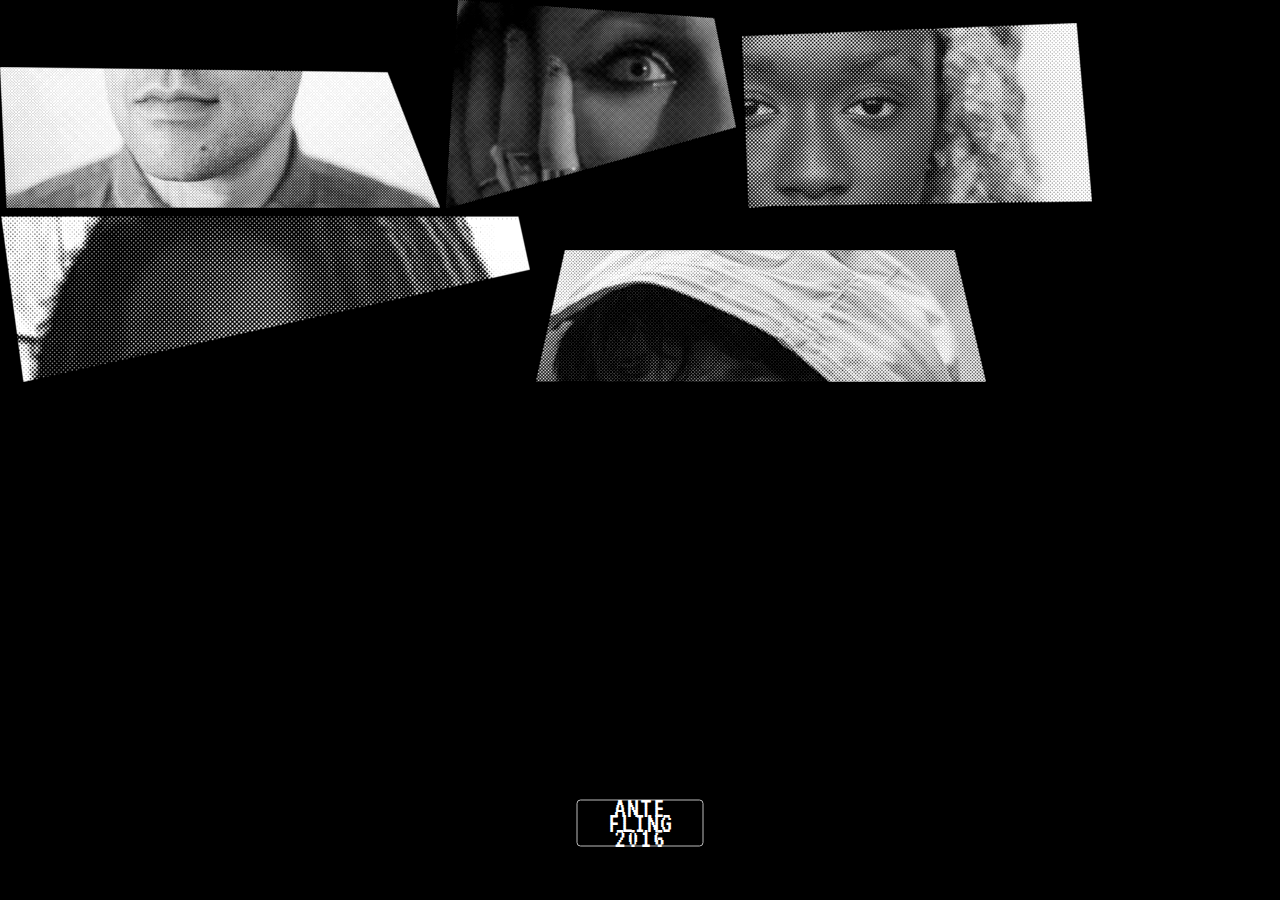
==== AF.html @ 4b28b892 "cleaning up code" ====
<!DOCTYPE html>
<html lang="en">
<head>

  <!-- Basic Page Needs
  –––––––––––––––––––––––––––––––––––––––––––––––––– -->
  <meta charset="utf-8">
  <title>ANTE FLING 2016</title>
  <meta name="description" content="">
  <meta name="author" content="">

  <!-- Mobile Specific Metas
  –––––––––––––––––––––––––––––––––––––––––––––––––– -->
  <meta name="viewport" content="width=device-width, initial-scale=1">

  <!-- FONT
  –––––––––––––––––––––––––––––––––––––––––––––––––– -->
  <link href='https://fonts.googleapis.com/css?family=Cutive+Mono|VT323|Roboto+Mono:400,300,300italic,100italic,100,400italic,500,500italic,700,700italic' rel='stylesheet' type='text/css'>

  <!-- CSS
  –––––––––––––––––––––––––––––––––––––––––––––––––– -->
  <link rel="stylesheet" href="libraries/normalize.css">
  <link rel="stylesheet" href="libraries/skeleton.css">
  <link rel="stylesheet" href="AF.css" type="text/css"/>

  <!-- Scripts
  –––––––––––––––––––––––––––––––––––––––––––––––––– -->
  <script src="libraries/interact.js"></script>
  <script src="libraries/jquery-1.12.1.min.js"></script>
  <script src="interactions.js"></script>

  <!-- Favicon TODO
  –––––––––––––––––––––––––––––––––––––––––––––––––– -->
  <!-- <link rel="icon" type="image/png" href="dist/images/favicon.png"> -->

</head>
<body>
	<div class="button" id="button_Enter"><a id="ent" href="#Enter">ANTE<br>FLING<br>2016</a></div>
		<img id="face1" class="draggable" src="images/Nay_FaceClip2.png">
		<img id="face2" class="draggable" src="images/SO_FaceClip2.png">
		<img id="face3" class="draggable" src="images/JP_FaceClip2.png">
    <img id="face4" class="draggable" src="images/99_FaceClip2.png">
		<img id="face5" class="draggable"src="images/Riz_FaceClip2.png">
	</body>
</html>
---- libraries/skeleton.css ----
/*
* Skeleton V2.0.4
* Copyright 2014, Dave Gamache
* www.getskeleton.com
* Free to use under the MIT license.
* http://www.opensource.org/licenses/mit-license.php
* 12/29/2014
*/


/* Table of contents
––––––––––––––––––––––––––––––––––––––––––––––––––
- Grid
- Base Styles
- Typography
- Links
- Buttons
- Forms
- Lists
- Code
- Tables
- Spacing
- Utilities
- Clearing
- Media Queries
*/


/* Grid
–––––––––––––––––––––––––––––––––––––––––––––––––– */
.container {
  position: relative;
  width: 100%;
  max-width: 960px;
  margin: 0 auto;
  padding: 0 20px;
  box-sizing: border-box; }
.column,
.columns {
  width: 100%;
  float: left;
  box-sizing: border-box; }

/* For devices larger than 400px */
@media (min-width: 400px) {
  .container {
    width: 85%;
    padding: 0; }
}

/* For devices larger than 550px */
@media (min-width: 550px) {
  .container {
    width: 80%; }
  .column,
  .columns {
    margin-left: 4%; }
  .column:first-child,
  .columns:first-child {
    margin-left: 0; }

  .one.column,
  .one.columns                    { width: 4.66666666667%; }
  .two.columns                    { width: 13.3333333333%; }
  .three.columns                  { width: 22%;            }
  .four.columns                   { width: 30.6666666667%; }
  .five.columns                   { width: 39.3333333333%; }
  .six.columns                    { width: 48%;            }
  .seven.columns                  { width: 56.6666666667%; }
  .eight.columns                  { width: 65.3333333333%; }
  .nine.columns                   { width: 74.0%;          }
  .ten.columns                    { width: 82.6666666667%; }
  .eleven.columns                 { width: 91.3333333333%; }
  .twelve.columns                 { width: 100%; margin-left: 0; }

  .one-third.column               { width: 30.6666666667%; }
  .two-thirds.column              { width: 65.3333333333%; }

  .one-half.column                { width: 48%; }

  /* Offsets */
  .offset-by-one.column,
  .offset-by-one.columns          { margin-left: 8.66666666667%; }
  .offset-by-two.column,
  .offset-by-two.columns          { margin-left: 17.3333333333%; }
  .offset-by-three.column,
  .offset-by-three.columns        { margin-left: 26%;            }
  .offset-by-four.column,
  .offset-by-four.columns         { margin-left: 34.6666666667%; }
  .offset-by-five.column,
  .offset-by-five.columns         { margin-left: 43.3333333333%; }
  .offset-by-six.column,
  .offset-by-six.columns          { margin-left: 52%;            }
  .offset-by-seven.column,
  .offset-by-seven.columns        { margin-left: 60.6666666667%; }
  .offset-by-eight.column,
  .offset-by-eight.columns        { margin-left: 69.3333333333%; }
  .offset-by-nine.column,
  .offset-by-nine.columns         { margin-left: 78.0%;          }
  .offset-by-ten.column,
  .offset-by-ten.columns          { margin-left: 86.6666666667%; }
  .offset-by-eleven.column,
  .offset-by-eleven.columns       { margin-left: 95.3333333333%; }

  .offset-by-one-third.column,
  .offset-by-one-third.columns    { margin-left: 34.6666666667%; }
  .offset-by-two-thirds.column,
  .offset-by-two-thirds.columns   { margin-left: 69.3333333333%; }

  .offset-by-one-half.column,
  .offset-by-one-half.columns     { margin-left: 52%; }

}


/* Base Styles
–––––––––––––––––––––––––––––––––––––––––––––––––– */
/* NOTE
html is set to 62.5% so that all the REM measurements throughout Skeleton
are based on 10px sizing. So basically 1.5rem = 15px :) */
html {
  font-size: 62.5%; }
body {
  font-size: 1.5em; /* currently ems cause chrome bug misinterpreting rems on body element */
  line-height: 1.6;
  font-weight: 400;
  font-family: "Raleway", "HelveticaNeue", "Helvetica Neue", Helvetica, Arial, sans-serif;
  color: #222; }


/* Typography
–––––––––––––––––––––––––––––––––––––––––––––––––– */
h1, h2, h3, h4, h5, h6 {
  margin-top: 0;
  margin-bottom: 2rem;
  font-weight: 300; }
h1 { font-size: 4.0rem; line-height: 1.2;  letter-spacing: -.1rem;}
h2 { font-size: 3.6rem; line-height: 1.25; letter-spacing: -.1rem; }
h3 { font-size: 3.0rem; line-height: 1.3;  letter-spacing: -.1rem; }
h4 { font-size: 2.4rem; line-height: 1.35; letter-spacing: -.08rem; }
h5 { font-size: 1.8rem; line-height: 1.5;  letter-spacing: -.05rem; }
h6 { font-size: 1.5rem; line-height: 1.6;  letter-spacing: 0; }

/* Larger than phablet */
@media (min-width: 550px) {
  h1 { font-size: 5.0rem; }
  h2 { font-size: 4.2rem; }
  h3 { font-size: 3.6rem; }
  h4 { font-size: 3.0rem; }
  h5 { font-size: 2.4rem; }
  h6 { font-size: 1.5rem; }
}

p {
  margin-top: 0; }


/* Links
–––––––––––––––––––––––––––––––––––––––––––––––––– */
a {
  color: #1EAEDB; }
a:hover {
  color: #0FA0CE; }


/* Buttons
–––––––––––––––––––––––––––––––––––––––––––––––––– */
.button,
button,
input[type="submit"],
input[type="reset"],
input[type="button"] {
  display: inline-block;
  height: 38px;
  padding: 0 30px;
  color: #555;
  text-align: center;
  font-size: 11px;
  font-weight: 600;
  line-height: 38px;
  letter-spacing: .1rem;
  text-transform: uppercase;
  text-decoration: none;
  white-space: nowrap;
  background-color: transparent;
  border-radius: 4px;
  border: 1px solid #bbb;
  cursor: pointer;
  box-sizing: border-box; }
.button:hover,
button:hover,
input[type="submit"]:hover,
input[type="reset"]:hover,
input[type="button"]:hover,
.button:focus,
button:focus,
input[type="submit"]:focus,
input[type="reset"]:focus,
input[type="button"]:focus {
  color: #333;
  border-color: #888;
  outline: 0; }
.button.button-primary,
button.button-primary,
input[type="submit"].button-primary,
input[type="reset"].button-primary,
input[type="button"].button-primary {
  color: #FFF;
  background-color: #33C3F0;
  border-color: #33C3F0; }
.button.button-primary:hover,
button.button-primary:hover,
input[type="submit"].button-primary:hover,
input[type="reset"].button-primary:hover,
input[type="button"].button-primary:hover,
.button.button-primary:focus,
button.button-primary:focus,
input[type="submit"].button-primary:focus,
input[type="reset"].button-primary:focus,
input[type="button"].button-primary:focus {
  color: #FFF;
  background-color: #1EAEDB;
  border-color: #1EAEDB; }


/* Forms
–––––––––––––––––––––––––––––––––––––––––––––––––– */
input[type="email"],
input[type="number"],
input[type="search"],
input[type="text"],
input[type="tel"],
input[type="url"],
input[type="password"],
textarea,
select {
  height: 38px;
  padding: 6px 10px; /* The 6px vertically centers text on FF, ignored by Webkit */
  background-color: #fff;
  border: 1px solid #D1D1D1;
  border-radius: 4px;
  box-shadow: none;
  box-sizing: border-box; }
/* Removes awkward default styles on some inputs for iOS */
input[type="email"],
input[type="number"],
input[type="search"],
input[type="text"],
input[type="tel"],
input[type="url"],
input[type="password"],
textarea {
  -webkit-appearance: none;
     -moz-appearance: none;
          appearance: none; }
textarea {
  min-height: 65px;
  padding-top: 6px;
  padding-bottom: 6px; }
input[type="email"]:focus,
input[type="number"]:focus,
input[type="search"]:focus,
input[type="text"]:focus,
input[type="tel"]:focus,
input[type="url"]:focus,
input[type="password"]:focus,
textarea:focus,
select:focus {
  border: 1px solid #33C3F0;
  outline: 0; }
label,
legend {
  display: block;
  margin-bottom: .5rem;
  font-weight: 600; }
fieldset {
  padding: 0;
  border-width: 0; }
input[type="checkbox"],
input[type="radio"] {
  display: inline; }
label > .label-body {
  display: inline-block;
  margin-left: .5rem;
  font-weight: normal; }


/* Lists
–––––––––––––––––––––––––––––––––––––––––––––––––– */
ul {
  list-style: circle inside; }
ol {
  list-style: decimal inside; }
ol, ul {
  padding-left: 0;
  margin-top: 0; }
ul ul,
ul ol,
ol ol,
ol ul {
  margin: 1.5rem 0 1.5rem 3rem;
  font-size: 90%; }
li {
  margin-bottom: 1rem; }


/* Code
–––––––––––––––––––––––––––––––––––––––––––––––––– */
code {
  padding: .2rem .5rem;
  margin: 0 .2rem;
  font-size: 90%;
  white-space: nowrap;
  background: #F1F1F1;
  border: 1px solid #E1E1E1;
  border-radius: 4px; }
pre > code {
  display: block;
  padding: 1rem 1.5rem;
  white-space: pre; }


/* Tables
–––––––––––––––––––––––––––––––––––––––––––––––––– */
th,
td {
  padding: 12px 15px;
  text-align: left;
  border-bottom: 1px solid #E1E1E1; }
th:first-child,
td:first-child {
  padding-left: 0; }
th:last-child,
td:last-child {
  padding-right: 0; }


/* Spacing
–––––––––––––––––––––––––––––––––––––––––––––––––– */
button,
.button {
  margin-bottom: 1rem; }
input,
textarea,
select,
fieldset {
  margin-bottom: 1.5rem; }
pre,
blockquote,
dl,
figure,
table,
p,
ul,
ol,
form {
  margin-bottom: 2.5rem; }


/* Utilities
–––––––––––––––––––––––––––––––––––––––––––––––––– */
.u-full-width {
  width: 100%;
  box-sizing: border-box; }
.u-max-full-width {
  max-width: 100%;
  box-sizing: border-box; }
.u-pull-right {
  float: right; }
.u-pull-left {
  float: left; }


/* Misc
–––––––––––––––––––––––––––––––––––––––––––––––––– */
hr {
  margin-top: 3rem;
  margin-bottom: 3.5rem;
  border-width: 0;
  border-top: 1px solid #E1E1E1; }


/* Clearing
–––––––––––––––––––––––––––––––––––––––––––––––––– */

/* Self Clearing Goodness */
.container:after,
.row:after,
.u-cf {
  content: "";
  display: table;
  clear: both; }


/* Media Queries
–––––––––––––––––––––––––––––––––––––––––––––––––– */
/*
Note: The best way to structure the use of media queries is to create the queries
near the relevant code. For example, if you wanted to change the styles for buttons
on small devices, paste the mobile query code up in the buttons section and style it
there.
*/


/* Larger than mobile */
@media (min-width: 400px) {}

/* Larger than phablet (also point when grid becomes active) */
@media (min-width: 550px) {}

/* Larger than tablet */
@media (min-width: 750px) {}

/* Larger than desktop */
@media (min-width: 1000px) {}

/* Larger than Desktop HD */
@media (min-width: 1200px) {}
---- AF.css ----
body{
	font-family: "VT323";
}
a:link {
    text-decoration: none;
    font-weight: lighter;
    color: white;
}

a:visited {
    text-decoration: none;
    font-weight: normal;
    color: white;
}

a:hover {
	text-decoration: none;
    font-weight: normal;
    color: #e2c1a4;
}

a:active {
	text-decoration: none;
    font-weight: underline;
    color: #fffff2;
}
.button {
	position: absolute;
	background-color: none;
	z-index: 10000;
	color: white;
	font-size: 30px;
	text-align: center;
	line-height: 15.0px;
	width: auto;
	height: auto;
}
#button_Enter{
	left: 50%;
	bottom: 20px;
	transform: translate(-50%,-50%);
}
img{
	position: relative;

	width: 100%;
	height: auto;
	
	-webkit-user-drag: none;
	-khtml-user-drag: none;
	-moz-user-drag: none;
	-o-user-drag: none;
	user-drag: none;
}
body{
	background-color: black;
}
.draggable{
	/*float: left;*/
	/*position: absolute;*/
	background-size: contain;

  -webkit-shape-outside: polygon(0 0,24 166,530 54,518 0,0 0);
  shape-outside: polygon(0 0,24 166,530 54,518 0,0 0);
  -webkit-clip-path: polygon(0 0,24 166,530 54,518 0,0 0);
	
/*  -webkit-transform: translate(0px, 0px);
          transform: translate(0px, 0px);*/
}
#face1{
	width: 440px;
/*
	  -webkit-transform: translate(0px, 0px);
          transform: translate(0px, 0px);*/

/*	background-image: url("images/Nay_FaceClip.png");

	-webkit-shape-outside: url("images/Nay_FaceClip.png");
	shape-outside: url("images/Nay_FaceClip.png");*/
}
#face2{
	width: 290px;
/*
	  -webkit-transform: translate(0px, 0px);
          transform: translate(0px, 0px);*/

/*	background-image: url("images/SO_FaceClip.png");

	-webkit-shape-outside: url("images/SO_FaceClip.png");
	shape-outside: url("images/SO_FaceClip.png");*/
}
#face3{
	width: 350px;
/*
	  -webkit-transform: translate(0px, 0px);
          transform: translate(0px, 0px);*/

/*	background-image: url("images/JP_FaceClip.png");

	-webkit-shape-outside: url("images/JP_FaceClip.png");
	shape-outside: url("images/JP_FaceClip.png");*/
}
#face4{
	width: 530px;
/*
	  -webkit-transform: translate(0px, 0px);
          transform: translate(0px, 0px);*/

	/*background-image: url("images/99_FaceClip2.png");*/

/*	-webkit-shape-outside: url("images/99_FaceClip.png");
	shape-outside: url("images/99_FaceClip.png");*/

	/*z-index: 5;*/
}
#face5{
	width: 450px;
/*
	  -webkit-transform: translate(0px, 0px);
          transform: translate(0px, 0px);*/

/*	background-image: url("images/Riz_FaceClip.png");

	-webkit-shape-outside: url("images/Riz_FaceClip.png");
	shape-outside: url("images/Riz_FaceClip.png");*/

}
/*#face1{
	width: 440px;
	position: absolute;
	left: 52%;
	bottom: 90px;
	transform: translate(-50%,0%);
}
#face2{
	width: 290px;
	position: absolute;
	left: 280px;
	top: 40%;
}
#face3{
	width: 350px;
	position: absolute;
	right: 280px;
	bottom: 35%;
}
#face4{
	width: 530px;
	position: absolute;
	right: 49%;
	top: 25%;
	transform: translate(50%,0%);
}
#face5{
	width: 450px;
	position: absolute;
	left: 50%;
	top: 30px;
	transform: translate(-50%,0%);
}*/
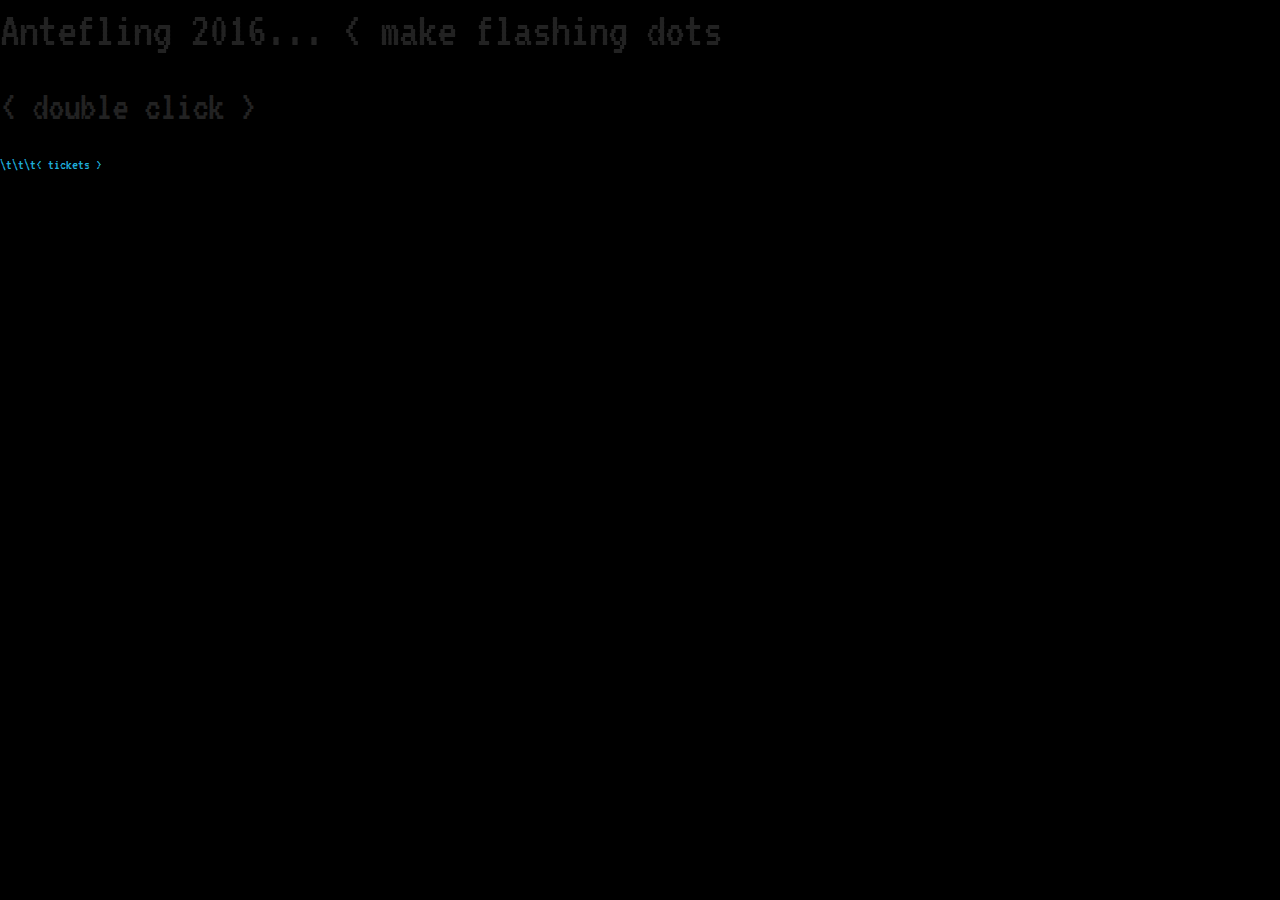
==== commit 2e071771: "added basic welcome overlay and initial bio/sample for nay" ====
--- a/AF.html
+++ b/AF.html
@@ -35,11 +35,41 @@
 
 </head>
 <body>
+  <div class="welcome">
+    <h1>Antefling 2016... < make flashing dots</h1>
+    <h2>< double click ></h2>
+    <a>\t\t\t< tickets ></a>
+  </div>
+
 	<div class="button" id="button_Enter"><a id="ent" href="#Enter">ANTE<br>FLING<br>2016</a></div>
-		<img id="face1" class="draggable" src="images/Nay_FaceClip2.png">
-		<img id="face2" class="draggable" src="images/SO_FaceClip2.png">
-		<img id="face3" class="draggable" src="images/JP_FaceClip2.png">
-    <img id="face4" class="draggable" src="images/99_FaceClip2.png">
-		<img id="face5" class="draggable"src="images/Riz_FaceClip2.png">
+  <img id="face1" class="draggable" src="images/Nay_FaceClip2.png">
+  <img id="face2" class="draggable" src="images/SO_FaceClip2.png">
+  <img id="face3" class="draggable" src="images/JP_FaceClip2.png">
+  <img id="face4" class="draggable" src="images/99_FaceClip2.png">
+  <img id="face5" class="draggable"src="images/Riz_FaceClip2.png">
+
+  <div class="overlay" id="nay-overlay">
+    <div class="bio">
+      <p>
+        Lorem ipsum dolor sit amet, consectetur adipiscing elit. Nulla quis nibh condimentum erat rutrum mattis. Donec ac posuere mauris. Nulla faucibus augue eget tellus maximus interdum. Quisque fringilla sed arcu ut eleifend. Phasellus hendrerit vitae purus vel tempor. Fusce cursus et massa ut aliquam. Phasellus eget fermentum nibh, pharetra elementum sapien.
+      </p>
+      <p>
+          Suspendisse eu felis eget libero pulvinar sollicitudin quis commodo odio. Morbi metus sem, sollicitudin id elit ut, sagittis convallis metus. Sed non massa interdum est hendrerit auctor. Proin eu aliquam orci. Phasellus molestie tempus est, scelerisque egestas sem posuere eu. Curabitur efficitur, purus sed aliquam condimentum, nulla nisi viverra lectus, sed commodo massa libero eget enim. Praesent lacinia, orci mattis efficitur tempus, libero turpis bibendum turpis, pharetra aliquam arcu odio ut dolor.
+      </p>
+      <p>        
+        Vestibulum elit ante, aliquet eu dictum at, mollis sit amet libero. Nam ante diam, vulputate eleifend laoreet eget, eleifend vel orci. Cras aliquet suscipit enim, eu congue augue gravida vel. Proin velit purus, gravida ut tristique nec, pretium eu massa. Phasellus mattis ultrices aliquet. Fusce congue malesuada facilisis. Proin dui neque, bibendum vitae nisi eget, mollis dignissim quam. Fusce a pellentesque quam. Vestibulum molestie maximus mi, sit amet consectetur ipsum malesuada sit amet. Proin tempor ullamcorper ipsum vitae mollis. Suspendisse potenti.
+      </p>
+    </div>
+
+    <div class="sample">
+      <iframe width="100%" height="100" scrolling="no" frameborder="no" src="https://w.soundcloud.com/player/?url=https%3A//api.soundcloud.com/tracks/67543002&amp;auto_play=false&amp;hide_related=false&amp;show_comments=false&amp;show_user=true&amp;show_reposts=false&amp;visual=true"></iframe>
+    </div>
+  </div>
+  <div class="shadow" id="nay-shadow"></div>
+
+<!--   <div class="overlay" id="SO-overlay"></div>
+  <div class="overlay" id="JP-overlay"></div>
+  <div class="overlay" id="99-overlay"></div>
+  <div class="overlay" id="riz-overlay"></div> -->
 	</body>
 </html>--- a/AF.css
+++ b/AF.css
@@ -27,7 +27,7 @@
 .button {
 	position: absolute;
 	background-color: none;
-	z-index: 10000;
+	z-index: 0;
 	color: white;
 	font-size: 30px;
 	text-align: center;
@@ -157,4 +157,49 @@
 	left: 50%;
 	top: 30px;
 	transform: translate(-50%,0%);
-}*/+}*/
+
+#nay-overlay {
+	color: white;
+    position: fixed;
+    left: 0px;
+    top: 0px;
+    width: 100%;
+    height: 100%;
+    z-index: 10;
+    opacity: 1;
+    /*visibility: hidden;*/
+}
+
+#nay-shadow {
+    position: fixed;
+    left: 0px;
+    top: 0px;
+    width: 100%;
+    height: 100%;
+    z-index: 9;
+    background-color: #000000;
+    opacity: 0.7;
+    filter: alpha(opacity=70);
+    /*visibility: hidden;*/
+}
+
+.bio{
+	width: 80%;
+	opacity: 1;
+}
+.sample{
+	width: 80%;
+	opacity: 1;
+}
+
+.welcome{
+	position: fixed;
+    left: 0px;
+    top: 0px;
+    width: 100%;
+    height: 100%;
+	z-index: 100;
+	background-color: #000000;
+	/*visibility: hidden;*/
+}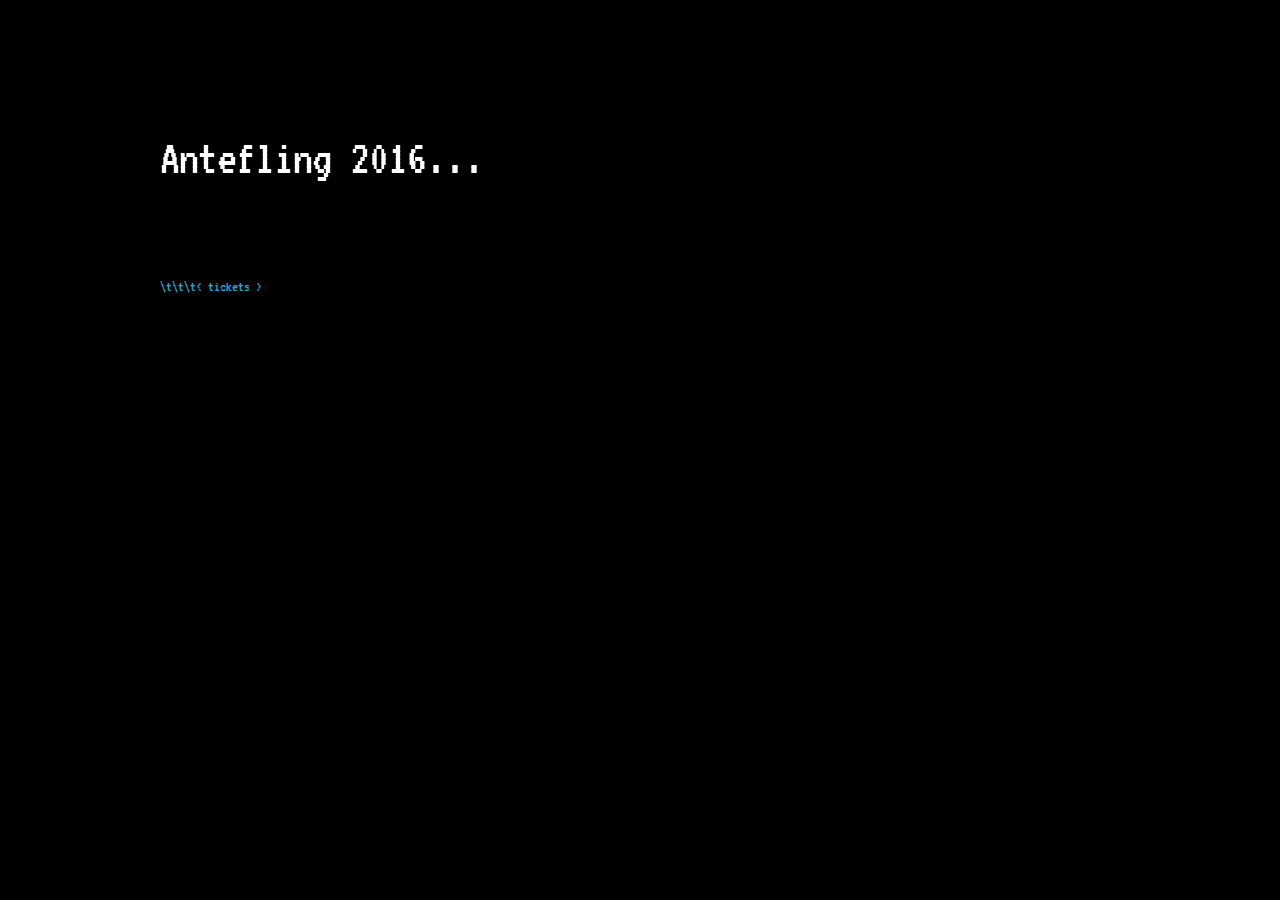
==== commit 43c488c7: "added initial positioning of faces" ====
--- a/AF.html
+++ b/AF.html
@@ -25,6 +25,8 @@
 
   <!-- Scripts
   –––––––––––––––––––––––––––––––––––––––––––––––––– -->
+  <script src="libraries/youtube.js"></script>
+  <script src="libraries/soundcloud.js"></script>
   <script src="libraries/interact.js"></script>
   <script src="libraries/jquery-1.12.1.min.js"></script>
   <script src="interactions.js"></script>
@@ -36,40 +38,177 @@
 </head>
 <body>
   <div class="welcome">
-    <h1>Antefling 2016... < make flashing dots</h1>
-    <h2>< double click ></h2>
-    <a>\t\t\t< tickets ></a>
-  </div>
-
-	<div class="button" id="button_Enter"><a id="ent" href="#Enter">ANTE<br>FLING<br>2016</a></div>
+    <div class="main container">
+        <div class="row">
+          <h1>Antefling 2016<span id="dot1">.</span><span id="dot2">.</span><span id="dot3">.</span></h1>
+      </div>
+      <div class="row enter">  
+        <h3>< dbl click 2 *play* ></h3>
+      </div>
+      <div class="row">  
+        <a>\t\t\t< tickets ></a>
+      </div>
+    </div>
+  </div>
+
+<div class="container main">
+  <div class="row">
+    <div class="three columns"></div>
+    <div class="six columns">
+      <h1>Antefling 2016</h1>
+    </div>
+    <div class="three columns"></div>
+  </div>
+
+  <div class="row">
+    <div class="four columns"></div>
+    <div class="four columns">
+      <ul> <h3>Lineup:</h3>
+        <li>7 PM: Doors</li>
+        <li>8 PM: 99SUBLIME</li>
+        <li>9 PM: Naytronix</li>
+        <li>10PM: Speedy Ortiz</li>
+        <li>11PM: Junglepussy</li>
+        <li>12AM: Rizzla</li>
+      </ul>
+    </div>
+    <div class="four columns"></div>
+  </div>
+
+  <div class="row">
+    <div class="one column"></div>
+    <div class="two columns">
+      <a>< tickets ></a>
+    </div>
+    <div class="two columns"></div>
+    <div class="two columns">
+      <a>< photos ></a>
+    </div>
+    <div class="two columns"></div>
+    <div class="two columns">
+      <a>< facebook ></a>
+    </div>
+    <div class="one column"></div>
+  </div>
+</div>
+
   <img id="face1" class="draggable" src="images/Nay_FaceClip2.png">
   <img id="face2" class="draggable" src="images/SO_FaceClip2.png">
   <img id="face3" class="draggable" src="images/JP_FaceClip2.png">
   <img id="face4" class="draggable" src="images/99_FaceClip2.png">
-  <img id="face5" class="draggable"src="images/Riz_FaceClip2.png">
+  <img id="face5" class="draggable" src="images/Riz_FaceClip2.png">
+
+  <div id="back-shadow" class="shadow"></div>
 
   <div class="overlay" id="nay-overlay">
     <div class="bio">
-      <p>
-        Lorem ipsum dolor sit amet, consectetur adipiscing elit. Nulla quis nibh condimentum erat rutrum mattis. Donec ac posuere mauris. Nulla faucibus augue eget tellus maximus interdum. Quisque fringilla sed arcu ut eleifend. Phasellus hendrerit vitae purus vel tempor. Fusce cursus et massa ut aliquam. Phasellus eget fermentum nibh, pharetra elementum sapien.
-      </p>
-      <p>
-          Suspendisse eu felis eget libero pulvinar sollicitudin quis commodo odio. Morbi metus sem, sollicitudin id elit ut, sagittis convallis metus. Sed non massa interdum est hendrerit auctor. Proin eu aliquam orci. Phasellus molestie tempus est, scelerisque egestas sem posuere eu. Curabitur efficitur, purus sed aliquam condimentum, nulla nisi viverra lectus, sed commodo massa libero eget enim. Praesent lacinia, orci mattis efficitur tempus, libero turpis bibendum turpis, pharetra aliquam arcu odio ut dolor.
-      </p>
-      <p>        
-        Vestibulum elit ante, aliquet eu dictum at, mollis sit amet libero. Nam ante diam, vulputate eleifend laoreet eget, eleifend vel orci. Cras aliquet suscipit enim, eu congue augue gravida vel. Proin velit purus, gravida ut tristique nec, pretium eu massa. Phasellus mattis ultrices aliquet. Fusce congue malesuada facilisis. Proin dui neque, bibendum vitae nisi eget, mollis dignissim quam. Fusce a pellentesque quam. Vestibulum molestie maximus mi, sit amet consectetur ipsum malesuada sit amet. Proin tempor ullamcorper ipsum vitae mollis. Suspendisse potenti.
-      </p>
-    </div>
-
-    <div class="sample">
-      <iframe width="100%" height="100" scrolling="no" frameborder="no" src="https://w.soundcloud.com/player/?url=https%3A//api.soundcloud.com/tracks/67543002&amp;auto_play=false&amp;hide_related=false&amp;show_comments=false&amp;show_user=true&amp;show_reposts=false&amp;visual=true"></iframe>
-    </div>
-  </div>
-  <div class="shadow" id="nay-shadow"></div>
-
-<!--   <div class="overlay" id="SO-overlay"></div>
-  <div class="overlay" id="JP-overlay"></div>
-  <div class="overlay" id="99-overlay"></div>
-  <div class="overlay" id="riz-overlay"></div> -->
+      <h3>NAYTRONIX</h3>
+      <p>
+        Lorem ipsum dolor sit amet, consectetur adipiscing elit. Nulla quis nibh condimentum erat rutrum mattis. Donec ac posuere mauris. Nulla faucibus augue eget tellus maximus interdum. Quisque fringilla sed arcu ut eleifend. Phasellus hendrerit vitae purus vel tempor. Fusce cursus et massa ut aliquam. Phasellus eget fermentum nibh, pharetra elementum sapien.
+      </p>
+      <p>
+        Suspendisse eu felis eget libero pulvinar sollicitudin quis commodo odio. Morbi metus sem, sollicitudin id elit ut, sagittis convallis metus. Sed non massa interdum est hendrerit auctor. Proin eu aliquam orci. Phasellus molestie tempus est, scelerisque egestas sem posuere eu. Curabitur efficitur, purus sed aliquam condimentum, nulla nisi viverra lectus, sed commodo massa libero eget enim. Praesent lacinia, orci mattis efficitur tempus, libero turpis bibendum turpis, pharetra aliquam arcu odio ut dolor.
+      </p>
+      <p>        
+        Vestibulum elit ante, aliquet eu dictum at, mollis sit amet libero. Nam ante diam, vulputate eleifend laoreet eget, eleifend vel orci. Cras aliquet suscipit enim, eu congue augue gravida vel. Proin velit purus, gravida ut tristique nec, pretium eu massa. Phasellus mattis ultrices aliquet. Fusce congue malesuada facilisis. Proin dui neque, bibendum vitae nisi eget, mollis dignissim quam. Fusce a pellentesque quam. Vestibulum molestie maximus mi, sit amet consectetur ipsum malesuada sit amet. Proin tempor ullamcorper ipsum vitae mollis. Suspendisse potenti.
+      </p>
+    </div>
+
+    <div class="sample">
+      <!-- <iframe id="nay-iframe" scrolling="no" frameborder="no" src="https://w.soundcloud.com/player/?url=https%3A//api.soundcloud.com/tracks/67543002&amp;auto_play=false&amp;hide_related=false&amp;show_comments=false&amp;show_user=true&amp;show_reposts=false&amp;visual=true"></iframe> -->
+    </div>
+  </div>
+  <div class="shadow" id="nay-shadow">
+    <div id="nay-player"></div>
+  </div>
+
+  <div class="overlay" id="SO-overlay">
+    <div class="bio">
+      <h3>Speedy Ortiz</h3>
+      <p>
+        Lorem ipsum dolor sit amet, consectetur adipiscing elit. Nulla quis nibh condimentum erat rutrum mattis. Donec ac posuere mauris. Nulla faucibus augue eget tellus maximus interdum. Quisque fringilla sed arcu ut eleifend. Phasellus hendrerit vitae purus vel tempor. Fusce cursus et massa ut aliquam. Phasellus eget fermentum nibh, pharetra elementum sapien.
+      </p>
+      <p>
+        Suspendisse eu felis eget libero pulvinar sollicitudin quis commodo odio. Morbi metus sem, sollicitudin id elit ut, sagittis convallis metus. Sed non massa interdum est hendrerit auctor. Proin eu aliquam orci. Phasellus molestie tempus est, scelerisque egestas sem posuere eu. Curabitur efficitur, purus sed aliquam condimentum, nulla nisi viverra lectus, sed commodo massa libero eget enim. Praesent lacinia, orci mattis efficitur tempus, libero turpis bibendum turpis, pharetra aliquam arcu odio ut dolor.
+      </p>
+      <p>        
+        Vestibulum elit ante, aliquet eu dictum at, mollis sit amet libero. Nam ante diam, vulputate eleifend laoreet eget, eleifend vel orci. Cras aliquet suscipit enim, eu congue augue gravida vel. Proin velit purus, gravida ut tristique nec, pretium eu massa. Phasellus mattis ultrices aliquet. Fusce congue malesuada facilisis. Proin dui neque, bibendum vitae nisi eget, mollis dignissim quam. Fusce a pellentesque quam. Vestibulum molestie maximus mi, sit amet consectetur ipsum malesuada sit amet. Proin tempor ullamcorper ipsum vitae mollis. Suspendisse potenti.
+      </p>
+    </div>
+
+    <div class="sample">
+      <!-- <iframe id="SO-iframe" scrolling="no" frameborder="no" src="https://w.soundcloud.com/player/?url=https%3A//api.soundcloud.com/tracks/125137340&amp;auto_play=false&amp;hide_related=false&amp;show_comments=true&amp;show_user=true&amp;show_reposts=false&amp;visual=true"></iframe> -->
+    </div> 
+  </div>
+  <div class="shadow" id="SO-shadow">
+        <div id="SO-player"></div>
+  </div>
+
+  <div class="overlay" id="JP-overlay">
+    <div class="bio">
+      <h3>Junglepussy</h3>
+      <p>
+        Lorem ipsum dolor sit amet, consectetur adipiscing elit. Nulla quis nibh condimentum erat rutrum mattis. Donec ac posuere mauris. Nulla faucibus augue eget tellus maximus interdum. Quisque fringilla sed arcu ut eleifend. Phasellus hendrerit vitae purus vel tempor. Fusce cursus et massa ut aliquam. Phasellus eget fermentum nibh, pharetra elementum sapien.
+      </p>
+      <p>
+        Suspendisse eu felis eget libero pulvinar sollicitudin quis commodo odio. Morbi metus sem, sollicitudin id elit ut, sagittis convallis metus. Sed non massa interdum est hendrerit auctor. Proin eu aliquam orci. Phasellus molestie tempus est, scelerisque egestas sem posuere eu. Curabitur efficitur, purus sed aliquam condimentum, nulla nisi viverra lectus, sed commodo massa libero eget enim. Praesent lacinia, orci mattis efficitur tempus, libero turpis bibendum turpis, pharetra aliquam arcu odio ut dolor.
+      </p>
+      <p>        
+        Vestibulum elit ante, aliquet eu dictum at, mollis sit amet libero. Nam ante diam, vulputate eleifend laoreet eget, eleifend vel orci. Cras aliquet suscipit enim, eu congue augue gravida vel. Proin velit purus, gravida ut tristique nec, pretium eu massa. Phasellus mattis ultrices aliquet. Fusce congue malesuada facilisis. Proin dui neque, bibendum vitae nisi eget, mollis dignissim quam. Fusce a pellentesque quam. Vestibulum molestie maximus mi, sit amet consectetur ipsum malesuada sit amet. Proin tempor ullamcorper ipsum vitae mollis. Suspendisse potenti.
+      </p>
+    </div>
+
+    <div class="sample">
+      <!-- <iframe id="JP-iframe" scrolling="no" frameborder="no" src="https://w.soundcloud.com/player/?url=https%3A//api.soundcloud.com/tracks/233411683&amp;auto_play=false&amp;hide_related=false&amp;show_comments=true&amp;show_user=true&amp;show_reposts=false&amp;visual=true"></iframe> -->
+    </div> 
+  </div>
+  <div class="shadow" id="JP-shadow">
+    <div id="JP-player"></div>
+  </div>
+
+  <div class="overlay" id="99-overlay">
+    <div class="bio">
+      <h3>99-SUBLIME</h3>
+      <p>
+        Lorem ipsum dolor sit amet, consectetur adipiscing elit. Nulla quis nibh condimentum erat rutrum mattis. Donec ac posuere mauris. Nulla faucibus augue eget tellus maximus interdum. Quisque fringilla sed arcu ut eleifend. Phasellus hendrerit vitae purus vel tempor. Fusce cursus et massa ut aliquam. Phasellus eget fermentum nibh, pharetra elementum sapien.
+      </p>
+      <p>
+        Suspendisse eu felis eget libero pulvinar sollicitudin quis commodo odio. Morbi metus sem, sollicitudin id elit ut, sagittis convallis metus. Sed non massa interdum est hendrerit auctor. Proin eu aliquam orci. Phasellus molestie tempus est, scelerisque egestas sem posuere eu. Curabitur efficitur, purus sed aliquam condimentum, nulla nisi viverra lectus, sed commodo massa libero eget enim. Praesent lacinia, orci mattis efficitur tempus, libero turpis bibendum turpis, pharetra aliquam arcu odio ut dolor.
+      </p>
+      <p>        
+        Vestibulum elit ante, aliquet eu dictum at, mollis sit amet libero. Nam ante diam, vulputate eleifend laoreet eget, eleifend vel orci. Cras aliquet suscipit enim, eu congue augue gravida vel. Proin velit purus, gravida ut tristique nec, pretium eu massa. Phasellus mattis ultrices aliquet. Fusce congue malesuada facilisis. Proin dui neque, bibendum vitae nisi eget, mollis dignissim quam. Fusce a pellentesque quam. Vestibulum molestie maximus mi, sit amet consectetur ipsum malesuada sit amet. Proin tempor ullamcorper ipsum vitae mollis. Suspendisse potenti.
+      </p>
+    </div>
+
+    <div class="sample">
+      <!-- <iframe id="99-iframe" scrolling="no" frameborder="no" src="https://w.soundcloud.com/player/?url=https%3A//api.soundcloud.com/tracks/243562389&amp;auto_play=false&amp;hide_related=false&amp;show_comments=true&amp;show_user=true&amp;show_reposts=false&amp;visual=true"></iframe> -->
+    </div> 
+  </div>
+  <div class="shadow" id="99-shadow">
+    <div id="sub-player"></div>
+  </div>
+
+  <div class="overlay" id="riz-overlay">
+    <div class="bio">
+      <h3>rizzla</h3>
+      <p>
+        Lorem ipsum dolor sit amet, consectetur adipiscing elit. Nulla quis nibh condimentum erat rutrum mattis. Donec ac posuere mauris. Nulla faucibus augue eget tellus maximus interdum. Quisque fringilla sed arcu ut eleifend. Phasellus hendrerit vitae purus vel tempor. Fusce cursus et massa ut aliquam. Phasellus eget fermentum nibh, pharetra elementum sapien.
+      </p>
+      <p>
+        Suspendisse eu felis eget libero pulvinar sollicitudin quis commodo odio. Morbi metus sem, sollicitudin id elit ut, sagittis convallis metus. Sed non massa interdum est hendrerit auctor. Proin eu aliquam orci. Phasellus molestie tempus est, scelerisque egestas sem posuere eu. Curabitur efficitur, purus sed aliquam condimentum, nulla nisi viverra lectus, sed commodo massa libero eget enim. Praesent lacinia, orci mattis efficitur tempus, libero turpis bibendum turpis, pharetra aliquam arcu odio ut dolor.
+      </p>
+      <p>        
+        Vestibulum elit ante, aliquet eu dictum at, mollis sit amet libero. Nam ante diam, vulputate eleifend laoreet eget, eleifend vel orci. Cras aliquet suscipit enim, eu congue augue gravida vel. Proin velit purus, gravida ut tristique nec, pretium eu massa. Phasellus mattis ultrices aliquet. Fusce congue malesuada facilisis. Proin dui neque, bibendum vitae nisi eget, mollis dignissim quam. Fusce a pellentesque quam. Vestibulum molestie maximus mi, sit amet consectetur ipsum malesuada sit amet. Proin tempor ullamcorper ipsum vitae mollis. Suspendisse potenti.
+      </p>
+    </div>
+
+    <div class="sample">
+      <!-- <iframe id="riz-iframe" scrolling="no" frameborder="no" src="https://w.soundcloud.com/player/?url=https%3A//api.soundcloud.com/tracks/101549868&amp;auto_play=false&amp;hide_related=false&amp;show_comments=true&amp;show_user=true&amp;show_reposts=false&amp;visual=true"></iframe> -->
+    </div> 
+  </div>
+  <div class="shadow" id="riz-shadow">
+    <div id="riz-player"></div>
+  </div>
+
 	</body>
 </html>--- a/AF.css
+++ b/AF.css
@@ -24,24 +24,11 @@
     font-weight: underline;
     color: #fffff2;
 }
-.button {
-	position: absolute;
-	background-color: none;
-	z-index: 0;
-	color: white;
-	font-size: 30px;
-	text-align: center;
-	line-height: 15.0px;
-	width: auto;
-	height: auto;
-}
-#button_Enter{
-	left: 50%;
-	bottom: 20px;
-	transform: translate(-50%,-50%);
-}
 img{
-	position: relative;
+	position: fixed;
+
+	top:0;
+	left:0;
 
 	width: 100%;
 	height: auto;
@@ -60,137 +47,106 @@
 	/*position: absolute;*/
 	background-size: contain;
 
-  -webkit-shape-outside: polygon(0 0,24 166,530 54,518 0,0 0);
+/*  -webkit-shape-outside: polygon(0 0,24 166,530 54,518 0,0 0);
   shape-outside: polygon(0 0,24 166,530 54,518 0,0 0);
-  -webkit-clip-path: polygon(0 0,24 166,530 54,518 0,0 0);
+  -webkit-clip-path: polygon(0 0,24 166,530 54,518 0,0 0);*/
 	
 /*  -webkit-transform: translate(0px, 0px);
           transform: translate(0px, 0px);*/
 }
 #face1{
 	width: 440px;
-/*
-	  -webkit-transform: translate(0px, 0px);
-          transform: translate(0px, 0px);*/
-
-/*	background-image: url("images/Nay_FaceClip.png");
-
-	-webkit-shape-outside: url("images/Nay_FaceClip.png");
-	shape-outside: url("images/Nay_FaceClip.png");*/
+	/*left: 20%;*/
+	/*top: 75%;*/
+	/*transform: translate(341px, -159px);*/
 }
 #face2{
 	width: 290px;
-/*
-	  -webkit-transform: translate(0px, 0px);
-          transform: translate(0px, 0px);*/
-
-/*	background-image: url("images/SO_FaceClip.png");
-
-	-webkit-shape-outside: url("images/SO_FaceClip.png");
-	shape-outside: url("images/SO_FaceClip.png");*/
+	/*left: 20%;*/
+	/*top: 30%;*/
+	/*transform: translate(-152px, -283px);*/
 }
 #face3{
 	width: 350px;
-/*
-	  -webkit-transform: translate(0px, 0px);
-          transform: translate(0px, 0px);*/
-
-/*	background-image: url("images/JP_FaceClip.png");
-
-	-webkit-shape-outside: url("images/JP_FaceClip.png");
-	shape-outside: url("images/JP_FaceClip.png");*/
+	/*left: 20%;*/
+	/*top: 30%;*/
+	/*transform: translate(-325px, -297px);*/
 }
 #face4{
 	width: 530px;
-/*
-	  -webkit-transform: translate(0px, 0px);
-          transform: translate(0px, 0px);*/
-
-	/*background-image: url("images/99_FaceClip2.png");*/
-
-/*	-webkit-shape-outside: url("images/99_FaceClip.png");
-	shape-outside: url("images/99_FaceClip.png");*/
-
-	/*z-index: 5;*/
+	/*left: 20%;*/
+	/*top: 10%;*/
+	/*transform: translate(262px, -575px);*/
 }
 #face5{
 	width: 450px;
-/*
-	  -webkit-transform: translate(0px, 0px);
-          transform: translate(0px, 0px);*/
+	/*left: 20%;*/
+	/*top: 20%;*/
+	/*transform: translate(-136px, -714px);*/
+}
 
-/*	background-image: url("images/Riz_FaceClip.png");
+#face1:hover{
+	background-image: url(images/Nay_FaceClip2.png);
+}
+#face2:hover{
+	background-image: url(images/SO_FaceClip2.png);
+}
+#face3:hover{
+	background-image: url(images/JP_FaceClip2.png);
+}
+#face4:hover{
+	background-image: url(images/99_FaceClip2.png);
+}
+#face5:hover{
+	background-image: url(images/Riz_FaceClip2.png);
+}
 
-	-webkit-shape-outside: url("images/Riz_FaceClip.png");
-	shape-outside: url("images/Riz_FaceClip.png");*/
-
-}
-/*#face1{
-	width: 440px;
-	position: absolute;
-	left: 52%;
-	bottom: 90px;
-	transform: translate(-50%,0%);
-}
-#face2{
-	width: 290px;
-	position: absolute;
-	left: 280px;
-	top: 40%;
-}
-#face3{
-	width: 350px;
-	position: absolute;
-	right: 280px;
-	bottom: 35%;
-}
-#face4{
-	width: 530px;
-	position: absolute;
-	right: 49%;
-	top: 25%;
-	transform: translate(50%,0%);
-}
-#face5{
-	width: 450px;
-	position: absolute;
-	left: 50%;
-	top: 30px;
-	transform: translate(-50%,0%);
-}*/
-
-#nay-overlay {
+.overlay {
 	color: white;
     position: fixed;
     left: 0px;
     top: 0px;
     width: 100%;
     height: 100%;
-    z-index: 10;
+    z-index: -10;
     opacity: 1;
-    /*visibility: hidden;*/
+    visibility: hidden;
 }
 
-#nay-shadow {
+.shadow {
     position: fixed;
     left: 0px;
     top: 0px;
     width: 100%;
     height: 100%;
-    z-index: 9;
+    z-index: -10;
     background-color: #000000;
-    opacity: 0.7;
+    opacity: 0.35;
     filter: alpha(opacity=70);
-    /*visibility: hidden;*/
+    visibility: hidden;
+}
+
+#back-shadow{
+	opacity: 0.75;
 }
 
 .bio{
+	position: relative;
 	width: 80%;
 	opacity: 1;
 }
 .sample{
+	position: relative;
 	width: 80%;
 	opacity: 1;
+	height: 100;
+}
+
+iframe{
+	height: 100%;
+	width: 100%;
+	border: 0;
+	bottom: 0px;
 }
 
 .welcome{
@@ -202,4 +158,30 @@
 	z-index: 100;
 	background-color: #000000;
 	/*visibility: hidden;*/
+}
+
+li{
+	list-style-type: none;
+}
+
+.main{
+	color: white;
+	margin: auto;
+/*	border-style: dotted;
+	border-color: white;*/
+	padding-top: 10%;
+}
+
+.column{
+	border-style: dotted;
+	border-color: black;
+}
+
+.columns{
+	border-style: dotted;
+	border-color: black;
+}
+
+.enter{
+	visibility: hidden;
 }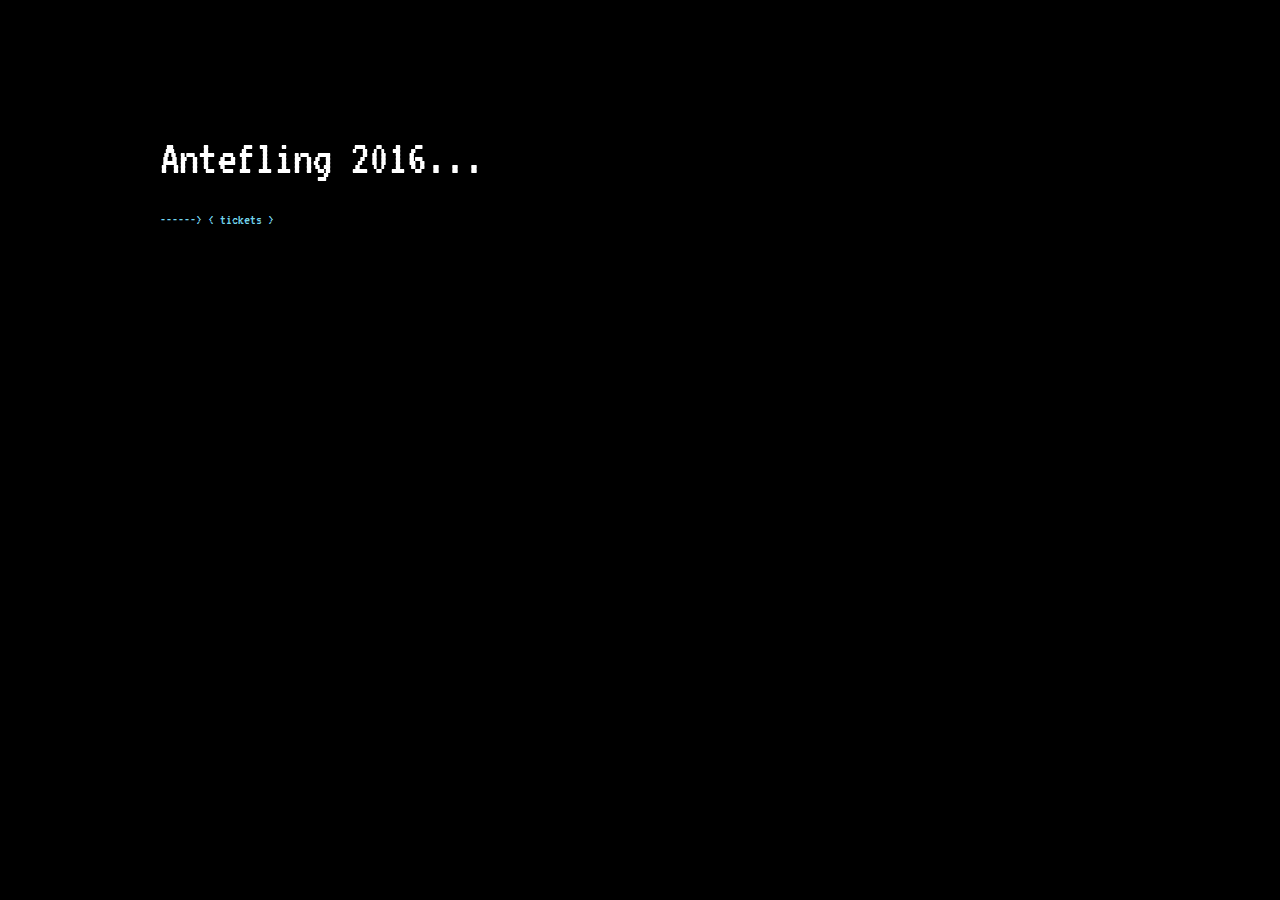
==== commit 644d7042: "chaging riz to SC, added bios, styling" ====
--- a/AF.html
+++ b/AF.html
@@ -25,7 +25,7 @@
 
   <!-- Scripts
   –––––––––––––––––––––––––––––––––––––––––––––––––– -->
-  <script src="libraries/youtube.js"></script>
+  <!-- // <script src="libraries/youtube.js"></script> -->
   <script src="libraries/soundcloud.js"></script>
   <script src="libraries/interact.js"></script>
   <script src="libraries/jquery-1.12.1.min.js"></script>
@@ -43,10 +43,10 @@
           <h1>Antefling 2016<span id="dot1">.</span><span id="dot2">.</span><span id="dot3">.</span></h1>
       </div>
       <div class="row enter">  
-        <h3>< dbl click 2 *play* ></h3>
+        <h3>< dbl click, drag stuff, follow your dreams ></h3>
       </div>
       <div class="row">  
-        <a>\t\t\t< tickets ></a>
+        <a href="http://www.toadsplace.com/" target="_blank">------>   < tickets ></a>
       </div>
     </div>
   </div>
@@ -78,15 +78,15 @@
   <div class="row">
     <div class="one column"></div>
     <div class="two columns">
-      <a>< tickets ></a>
+      <a href="http://www.toadsplace.com/" target="_blank">< tickets ></a>
     </div>
     <div class="two columns"></div>
     <div class="two columns">
-      <a>< photos ></a>
+      <a href="https://www.facebook.com/media/set/?set=a.10153294067706834.1073741853.179256746833&type=3" target="_blank">< photos ></a>
     </div>
     <div class="two columns"></div>
     <div class="two columns">
-      <a>< facebook ></a>
+      <a href="https://www.facebook.com/yaleradio/?fref=ts" target="_blank">< facebook ></a>
     </div>
     <div class="one column"></div>
   </div>
@@ -101,17 +101,17 @@
   <div id="back-shadow" class="shadow"></div>
 
   <div class="overlay" id="nay-overlay">
-    <div class="bio">
-      <h3>NAYTRONIX</h3>
-      <p>
-        Lorem ipsum dolor sit amet, consectetur adipiscing elit. Nulla quis nibh condimentum erat rutrum mattis. Donec ac posuere mauris. Nulla faucibus augue eget tellus maximus interdum. Quisque fringilla sed arcu ut eleifend. Phasellus hendrerit vitae purus vel tempor. Fusce cursus et massa ut aliquam. Phasellus eget fermentum nibh, pharetra elementum sapien.
-      </p>
-      <p>
-        Suspendisse eu felis eget libero pulvinar sollicitudin quis commodo odio. Morbi metus sem, sollicitudin id elit ut, sagittis convallis metus. Sed non massa interdum est hendrerit auctor. Proin eu aliquam orci. Phasellus molestie tempus est, scelerisque egestas sem posuere eu. Curabitur efficitur, purus sed aliquam condimentum, nulla nisi viverra lectus, sed commodo massa libero eget enim. Praesent lacinia, orci mattis efficitur tempus, libero turpis bibendum turpis, pharetra aliquam arcu odio ut dolor.
-      </p>
-      <p>        
-        Vestibulum elit ante, aliquet eu dictum at, mollis sit amet libero. Nam ante diam, vulputate eleifend laoreet eget, eleifend vel orci. Cras aliquet suscipit enim, eu congue augue gravida vel. Proin velit purus, gravida ut tristique nec, pretium eu massa. Phasellus mattis ultrices aliquet. Fusce congue malesuada facilisis. Proin dui neque, bibendum vitae nisi eget, mollis dignissim quam. Fusce a pellentesque quam. Vestibulum molestie maximus mi, sit amet consectetur ipsum malesuada sit amet. Proin tempor ullamcorper ipsum vitae mollis. Suspendisse potenti.
-      </p>
+    <div class="bio container">
+      <div class="row">
+        <h3>NAYTRONIX</h3>
+      </div>
+      <div class="row">
+        <div class="four columns">
+          <p>
+           Brenner has digested a lot in the three years since introducing this world to Naytronix. tUnE-yArDs has turned into something of a perpetual motion machine, taking him to far corners of the Earth, as well as Carnegie Hall and the TV sets of Jimmy Fallon, Conan O’Brien, Jools Holland, and Austin City Limits. He did some recording and performing with music royalty Yoko Ono and Sean Lennon, got to collab and learn from Cibo Matto’s Yuka Honda, and even found some time to take the Naytronix band around the US and across the Atlantic from London to Istanbul. And while his music keeps its characteristic reflection of the ‘70s of Onyeabor and Bootsy Collins, there is too a new face of the sincerity and vulnerability of the ‘70s of Arthur Russell he shows here amid the psychedelia, as if wishing to land the Naytronix Mothership down to stay with us for a bit. Brenner returns to his adopted hometown Oakland (he’s originally from Bloomington, IN) to find friends lost one by one to the allure of New York City in “Living in a Magazine.” On the track “Back in Time,” he grapples with a fleeting youth, crooning, “Time is tricky ‘cause you only get a single play, not like a record you can throw on every single day.” As music and life become one for the touring musician living (in) the dream, the line between plays and days gets more and more blurred. And in the Naytronix dreamland, no one’s there to dictate which is which.
+          </p>
+        </div>
+      </div>
     </div>
 
     <div class="sample">
@@ -123,17 +123,20 @@
   </div>
 
   <div class="overlay" id="SO-overlay">
-    <div class="bio">
-      <h3>Speedy Ortiz</h3>
-      <p>
-        Lorem ipsum dolor sit amet, consectetur adipiscing elit. Nulla quis nibh condimentum erat rutrum mattis. Donec ac posuere mauris. Nulla faucibus augue eget tellus maximus interdum. Quisque fringilla sed arcu ut eleifend. Phasellus hendrerit vitae purus vel tempor. Fusce cursus et massa ut aliquam. Phasellus eget fermentum nibh, pharetra elementum sapien.
-      </p>
-      <p>
-        Suspendisse eu felis eget libero pulvinar sollicitudin quis commodo odio. Morbi metus sem, sollicitudin id elit ut, sagittis convallis metus. Sed non massa interdum est hendrerit auctor. Proin eu aliquam orci. Phasellus molestie tempus est, scelerisque egestas sem posuere eu. Curabitur efficitur, purus sed aliquam condimentum, nulla nisi viverra lectus, sed commodo massa libero eget enim. Praesent lacinia, orci mattis efficitur tempus, libero turpis bibendum turpis, pharetra aliquam arcu odio ut dolor.
-      </p>
-      <p>        
-        Vestibulum elit ante, aliquet eu dictum at, mollis sit amet libero. Nam ante diam, vulputate eleifend laoreet eget, eleifend vel orci. Cras aliquet suscipit enim, eu congue augue gravida vel. Proin velit purus, gravida ut tristique nec, pretium eu massa. Phasellus mattis ultrices aliquet. Fusce congue malesuada facilisis. Proin dui neque, bibendum vitae nisi eget, mollis dignissim quam. Fusce a pellentesque quam. Vestibulum molestie maximus mi, sit amet consectetur ipsum malesuada sit amet. Proin tempor ullamcorper ipsum vitae mollis. Suspendisse potenti.
-      </p>
+    <div class="bio container">
+      <div class="row">
+        <h3>Speedy Ortiz</h3>
+      </div>
+      <div class="row">
+        <div class="four columns">
+          <p>
+            Attention came swiftly following Speedy Ortiz’s 2012 Sports EP on the Boston-centric label Exploding In Sound, and with good reason. Massachusetts-based songwriter/guitarist Sadie Dupuis’ knotty, lyrically dense songs were fully realized by her bandmates, with intricate guitar lines crisscrossing over Darl Ferm’s fluid bass and Mike Falcone’s precisely executed drumming in a way that was simultaneously catchy and jarring. After the success of its 2013 Best New Music-honored debut full-length Major Arcana, the band formalized its assault through a year and a half of relentless touring with bands in whose brainy-slash-brawny legacies it followed—among them Stephen Malkmus & The Jicks, Ex Hex, and The Breeders. In 2014, the band added guitarist Devin McKnight of the Boston-based post-punk group Grass Is Green, whose guitar parts both match and challenge Dupuis’.
+          </p>
+          <p>
+            Speedy Ortiz’s second proper album—Foil Deer, recorded at Rare Book Room in Brooklyn when the band wasn’t pushing forward on its hectic 2014 tour schedule—comes out on April 21, 2015. The songs represent a leap forward, possessing a lightness that mirrors Dupuis’s post-grad school outlook; they also have a deliberate nature to them, one that emanates from extra studio time and more experimentation with the band’s essential form. (Ferm contributes a few unexpected guitar parts; Falcone’s vocal harmonies zing in with more force.) Speedy Ortiz possesses big-tent rock swagger and punk’s restless yet intimate spirit in a way that makes the impulses seem identical; while the quartet can still command crowds at festivals like Primavera Sound and Pitchfork Music Festival, they also relish playing Boston’s teeming basements alongside the city’s next generation of bands. That willingness to push not just forward, but in all directions, makes Speedy Ortiz one of rock’s most exciting outfits.
+          </p>
+        </div>
+       </div> 
     </div>
 
     <div class="sample">
@@ -145,17 +148,17 @@
   </div>
 
   <div class="overlay" id="JP-overlay">
-    <div class="bio">
-      <h3>Junglepussy</h3>
-      <p>
-        Lorem ipsum dolor sit amet, consectetur adipiscing elit. Nulla quis nibh condimentum erat rutrum mattis. Donec ac posuere mauris. Nulla faucibus augue eget tellus maximus interdum. Quisque fringilla sed arcu ut eleifend. Phasellus hendrerit vitae purus vel tempor. Fusce cursus et massa ut aliquam. Phasellus eget fermentum nibh, pharetra elementum sapien.
-      </p>
-      <p>
-        Suspendisse eu felis eget libero pulvinar sollicitudin quis commodo odio. Morbi metus sem, sollicitudin id elit ut, sagittis convallis metus. Sed non massa interdum est hendrerit auctor. Proin eu aliquam orci. Phasellus molestie tempus est, scelerisque egestas sem posuere eu. Curabitur efficitur, purus sed aliquam condimentum, nulla nisi viverra lectus, sed commodo massa libero eget enim. Praesent lacinia, orci mattis efficitur tempus, libero turpis bibendum turpis, pharetra aliquam arcu odio ut dolor.
-      </p>
-      <p>        
-        Vestibulum elit ante, aliquet eu dictum at, mollis sit amet libero. Nam ante diam, vulputate eleifend laoreet eget, eleifend vel orci. Cras aliquet suscipit enim, eu congue augue gravida vel. Proin velit purus, gravida ut tristique nec, pretium eu massa. Phasellus mattis ultrices aliquet. Fusce congue malesuada facilisis. Proin dui neque, bibendum vitae nisi eget, mollis dignissim quam. Fusce a pellentesque quam. Vestibulum molestie maximus mi, sit amet consectetur ipsum malesuada sit amet. Proin tempor ullamcorper ipsum vitae mollis. Suspendisse potenti.
-      </p>
+    <div class="bio container">
+      <div class="row">
+        <h3>Junglepussy</h3>
+      </div>
+      <div class="row">
+        <div class="four columns">
+          <p>
+            Before she even released her debut mixtape in 2014, Shayna McHayle, AKA Junglepussy, was sharing the stage with Lil’ Kim and getting shout-outs on Twitter from Erykah Badu. Last October, she released her confident, compelling, and often hilarious debut album Pregnant With Success to widespread acclaim; FACT Magazine calls it “an all-killer, no-filler album that further establishes Junglepussy as Erykah Badu with bars: neo-soul and boom-bap are reimagined for her own purposes, with a holistic approach to good living and a Just Say No To Fuckboys attitude.” After delivering a rousing lecture on her life, her music, and her love of vegetables to a packed Saint Anthony Hall last fall, Junglepussy is returning to New Haven to bring her brand of unapologetic self-love and cutting humor to WYBC’s Ante-Fling 2016. Check out more on her website: <a href="http://www.junglepussy.nyc/" target="_blank">http://www.junglepussy.nyc/</a>
+          </p>
+        </div>
+      </div>
     </div>
 
     <div class="sample">
@@ -167,17 +170,17 @@
   </div>
 
   <div class="overlay" id="99-overlay">
-    <div class="bio">
-      <h3>99-SUBLIME</h3>
-      <p>
-        Lorem ipsum dolor sit amet, consectetur adipiscing elit. Nulla quis nibh condimentum erat rutrum mattis. Donec ac posuere mauris. Nulla faucibus augue eget tellus maximus interdum. Quisque fringilla sed arcu ut eleifend. Phasellus hendrerit vitae purus vel tempor. Fusce cursus et massa ut aliquam. Phasellus eget fermentum nibh, pharetra elementum sapien.
-      </p>
-      <p>
-        Suspendisse eu felis eget libero pulvinar sollicitudin quis commodo odio. Morbi metus sem, sollicitudin id elit ut, sagittis convallis metus. Sed non massa interdum est hendrerit auctor. Proin eu aliquam orci. Phasellus molestie tempus est, scelerisque egestas sem posuere eu. Curabitur efficitur, purus sed aliquam condimentum, nulla nisi viverra lectus, sed commodo massa libero eget enim. Praesent lacinia, orci mattis efficitur tempus, libero turpis bibendum turpis, pharetra aliquam arcu odio ut dolor.
-      </p>
-      <p>        
-        Vestibulum elit ante, aliquet eu dictum at, mollis sit amet libero. Nam ante diam, vulputate eleifend laoreet eget, eleifend vel orci. Cras aliquet suscipit enim, eu congue augue gravida vel. Proin velit purus, gravida ut tristique nec, pretium eu massa. Phasellus mattis ultrices aliquet. Fusce congue malesuada facilisis. Proin dui neque, bibendum vitae nisi eget, mollis dignissim quam. Fusce a pellentesque quam. Vestibulum molestie maximus mi, sit amet consectetur ipsum malesuada sit amet. Proin tempor ullamcorper ipsum vitae mollis. Suspendisse potenti.
-      </p>
+    <div class="bio container">
+      <div class="row">
+        <h3>99-SUBLIME</h3>
+      </div>
+      <div class="row">
+        <div class="four columns">
+          <p>
+            99SUBLIME has spent the last year or so touring the east coast, perfecting their live show and churning out a swiftly growing body of work. The New York collective of rappers, producers and vocalists somehow manages to maintain the perfect balance between fun grooves and their highly conceptual roots. They’re a hard squad to pin down, but whether you’re catching their show at a bar, a venue or a backyard you can count on them to bring thoughtful groovy tracks and a commitment to performance that, in this day in age, is far rarer than it should be.
+          </p>
+        </div>
+      </div>
     </div>
 
     <div class="sample">
@@ -189,17 +192,17 @@
   </div>
 
   <div class="overlay" id="riz-overlay">
-    <div class="bio">
-      <h3>rizzla</h3>
-      <p>
-        Lorem ipsum dolor sit amet, consectetur adipiscing elit. Nulla quis nibh condimentum erat rutrum mattis. Donec ac posuere mauris. Nulla faucibus augue eget tellus maximus interdum. Quisque fringilla sed arcu ut eleifend. Phasellus hendrerit vitae purus vel tempor. Fusce cursus et massa ut aliquam. Phasellus eget fermentum nibh, pharetra elementum sapien.
-      </p>
-      <p>
-        Suspendisse eu felis eget libero pulvinar sollicitudin quis commodo odio. Morbi metus sem, sollicitudin id elit ut, sagittis convallis metus. Sed non massa interdum est hendrerit auctor. Proin eu aliquam orci. Phasellus molestie tempus est, scelerisque egestas sem posuere eu. Curabitur efficitur, purus sed aliquam condimentum, nulla nisi viverra lectus, sed commodo massa libero eget enim. Praesent lacinia, orci mattis efficitur tempus, libero turpis bibendum turpis, pharetra aliquam arcu odio ut dolor.
-      </p>
-      <p>        
-        Vestibulum elit ante, aliquet eu dictum at, mollis sit amet libero. Nam ante diam, vulputate eleifend laoreet eget, eleifend vel orci. Cras aliquet suscipit enim, eu congue augue gravida vel. Proin velit purus, gravida ut tristique nec, pretium eu massa. Phasellus mattis ultrices aliquet. Fusce congue malesuada facilisis. Proin dui neque, bibendum vitae nisi eget, mollis dignissim quam. Fusce a pellentesque quam. Vestibulum molestie maximus mi, sit amet consectetur ipsum malesuada sit amet. Proin tempor ullamcorper ipsum vitae mollis. Suspendisse potenti.
-      </p>
+    <div class="bio container">
+      <div class="row">
+        <h3>rizzla</h3>
+      </div>
+      <div class="row">
+        <div class="four columns">
+          <p>
+            Dance music, for all the carefree abandon it can inspire, can also be a visceral medium for challenging politics. Brooklyn-based DJ and producer Rizzla, who also co-founded the #KUNQ queer dance music collective, interweaves sonic influences from around the world—with a particular ear for Afro-Carribean music and queer warehouse raves—seamlessly with critical theory: his debut EP Iron Cages shares its name with a sociological theory for capitalist control and a renowned book on race in 19th century America. The results are songs and performances that are driven by a palpable energy of resistance while doing what dance music does best: making your body move. Listen on his Soundcloud at <a href="https://soundcloud.com/rizzladj" target="_blank">https://soundcloud.com/rizzladj</a>.
+          </p>
+        </div>
+      </div>
     </div>
 
     <div class="sample">
@@ -207,7 +210,8 @@
     </div> 
   </div>
   <div class="shadow" id="riz-shadow">
-    <div id="riz-player"></div>
+    <!-- <div id="riz-player"></div> -->
+    <iframe id="riziframe" scrolling="no" frameborder="no" src="https://w.soundcloud.com/player/?url=https%3A//api.soundcloud.com/tracks/101549868&amp;auto_play=false&amp;hide_related=false&amp;show_comments=true&amp;show_user=true&amp;show_reposts=false&amp;visual=true"></iframe>
   </div>
 
 	</body>
--- a/AF.css
+++ b/AF.css
@@ -4,13 +4,13 @@
 a:link {
     text-decoration: none;
     font-weight: lighter;
-    color: white;
+    color: #73D5EE;
 }
 
 a:visited {
     text-decoration: none;
     font-weight: normal;
-    color: white;
+    color: gray;
 }
 
 a:hover {
@@ -111,6 +111,7 @@
     z-index: -10;
     opacity: 1;
     visibility: hidden;
+    overflow-y:scroll;
 }
 
 .shadow {
@@ -132,8 +133,9 @@
 
 .bio{
 	position: relative;
-	width: 80%;
+	width: 90%;
 	opacity: 1;
+	overflow-y:scroll;
 }
 .sample{
 	position: relative;
@@ -175,13 +177,124 @@
 .column{
 	border-style: dotted;
 	border-color: black;
+	overflow-y:scroll;
 }
 
 .columns{
 	border-style: dotted;
 	border-color: black;
+	overflow-y:scroll;
+}
+
+.row{
+	overflow-y:scroll;
 }
 
 .enter{
-	visibility: hidden;
+	display: none;
+}
+
+#dot1 {
+  -moz-animation: flashOne 0.75s;
+  -moz-animation-iteration-count: infinite;
+
+  -webkit-animation: flashOne 0.75s;
+  -webkit-animation-iteration-count: infinite;
+
+  -ms-animation: flashOne 0.75s;
+  -ms-animation-iteration-count: infinite;
+}
+
+@-webkit-keyframes flashOne {
+    0% { opacity: 0; }
+    25% { opacity: 0.5; }
+    50% { opacity: 1; }
+    75% { opacity: 0.5; }
+    100% { opacity: 0; }
+}
+
+@-moz-keyframes flashOne {
+    0% { opacity: 0; }
+    25% { opacity: 0.5; }
+    50% { opacity: 1; }
+    75% { opacity: 0.5; }
+    100% { opacity: 0; }
+}
+
+@-ms-keyframes flashOne {
+    0% { opacity: 0; }
+    25% { opacity: 0.5; }
+    50% { opacity: 1; }
+    75% { opacity: 0.5; }
+    100% { opacity: 0; }
+}
+
+#dot2 {
+  -moz-animation: flashTwo 0.75s;
+  -moz-animation-iteration-count: infinite;
+
+  -webkit-animation: flashTwo 0.75s;
+  -webkit-animation-iteration-count: infinite;
+
+  -ms-animation: flashTwo 0.75s;
+  -ms-animation-iteration-count: infinite;
+}
+
+@-webkit-keyframes flashTwo {
+    0% { opacity: 0.5; }
+    25% { opacity: 1; }
+    50% { opacity: 0; }
+    75% { opacity: 1; }
+    100% { opacity: 0.5; }
+}
+
+@-moz-keyframes flashTwo {
+    0% { opacity: 0.5; }
+    25% { opacity: 1; }
+    50% { opacity: 0; }
+    75% { opacity: 1; }
+    100% { opacity: 0.5; }
+}
+
+@-ms-keyframes flashTwo {
+    0% { opacity: 0.5; }
+    25% { opacity: 1; }
+    50% { opacity: 0; }
+    75% { opacity: 1; }
+    100% { opacity: 0.5; }
+}
+
+#dot3 {
+  -moz-animation: flashThree 0.75s;
+  -moz-animation-iteration-count: infinite;
+
+  -webkit-animation: flashThree 0.75s;
+  -webkit-animation-iteration-count: infinite;
+
+  -ms-animation: flashThree 0.75s;
+  -ms-animation-iteration-count: infinite;
+}
+
+@-webkit-keyframes flashThree {
+    0% { opacity: 1; }
+    25% { opacity: 0.5; }
+    50% { opacity: 0; }
+    75% { opacity: 0.5; }
+    100% { opacity: 1; }
+}
+
+@-moz-keyframes flashThree {
+    0% { opacity: 1; }
+    25% { opacity: 0.5; }
+    50% { opacity: 0; }
+    75% { opacity: 0.5; }
+    100% { opacity: 1; }
+}
+
+@-ms-keyframes flashThree {
+    0% { opacity: 1; }
+    25% { opacity: 0.5; }
+    50% { opacity: 0; }
+    75% { opacity: 0.5; }
+    100% { opacity: 1; }
 }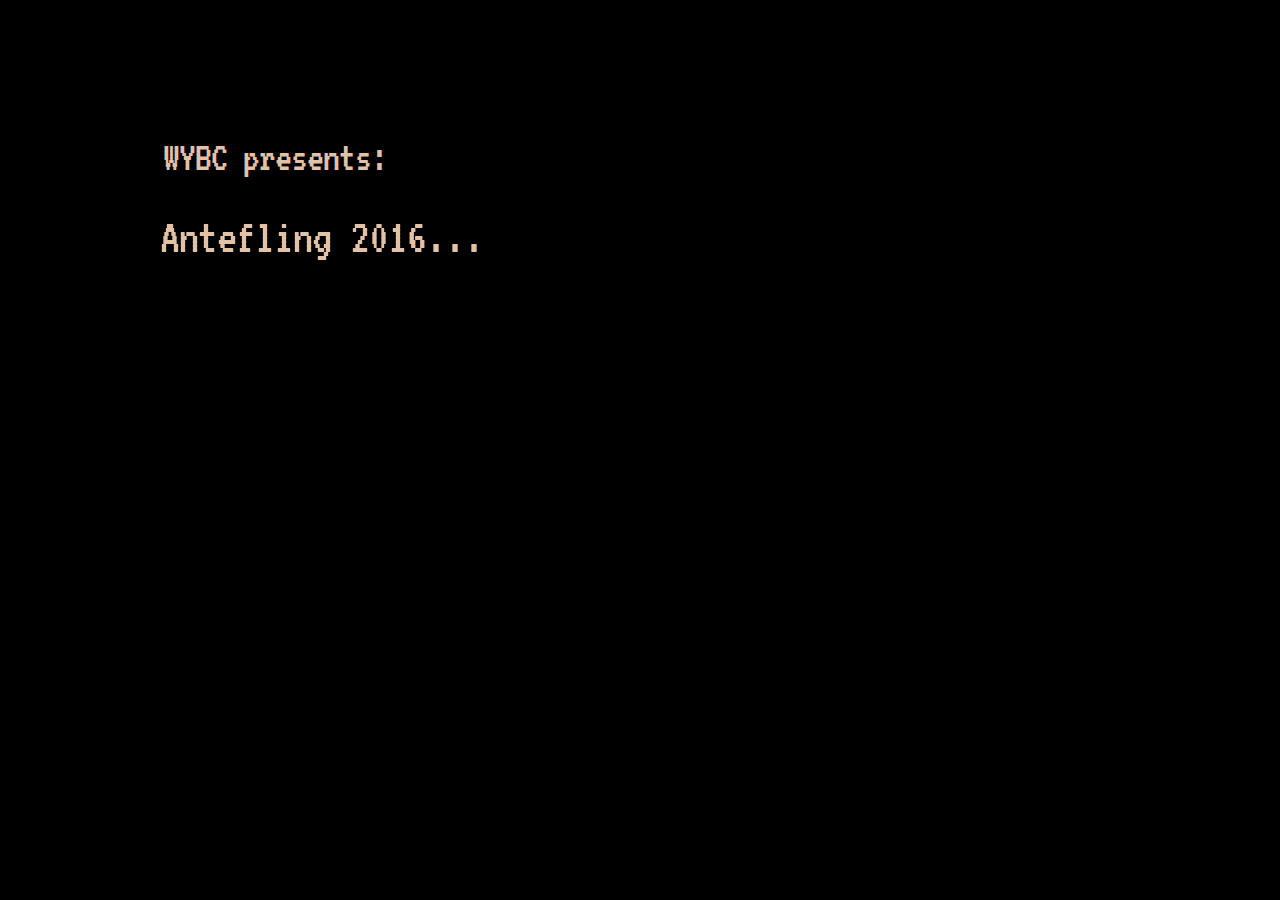
==== commit a1f7736f: "experimenting with fade, color" ====
--- a/AF.html
+++ b/AF.html
@@ -39,6 +39,11 @@
 <body>
   <div class="welcome">
     <div class="main container">
+      <div class="row">
+        <div class="four columns"><h2>WYBC presents:</h2></div>
+        <div class="four columns"></div>
+        <div class="four columns"></div>
+      </div>
         <div class="row">
           <h1>Antefling 2016<span id="dot1">.</span><span id="dot2">.</span><span id="dot3">.</span></h1>
       </div>
@@ -46,7 +51,7 @@
         <h3>< dbl click, drag stuff, follow your dreams ></h3>
       </div>
       <div class="row">  
-        <a href="http://www.toadsplace.com/" target="_blank">------>   < tickets ></a>
+        <!-- <a href="http://www.toadsplace.com/" target="_blank">  < tickets ></a> -->
       </div>
     </div>
   </div>
@@ -78,15 +83,15 @@
   <div class="row">
     <div class="one column"></div>
     <div class="two columns">
-      <a href="http://www.toadsplace.com/" target="_blank">< tickets ></a>
+      <a href="http://www.toadsplace.com/" target="_blank">&lt;tickets&gt;</a>
     </div>
     <div class="two columns"></div>
     <div class="two columns">
-      <a href="https://www.facebook.com/media/set/?set=a.10153294067706834.1073741853.179256746833&type=3" target="_blank">< photos ></a>
+      <a href="https://www.facebook.com/media/set/?set=a.10153294067706834.1073741853.179256746833&type=3" target="_blank">&lt;photos&gt;</a>
     </div>
     <div class="two columns"></div>
     <div class="two columns">
-      <a href="https://www.facebook.com/yaleradio/?fref=ts" target="_blank">< facebook ></a>
+      <a href="https://www.facebook.com/yaleradio/?fref=ts" target="_blank">&lt;facebook&gt;</a>
     </div>
     <div class="one column"></div>
   </div>
--- a/AF.css
+++ b/AF.css
@@ -41,6 +41,7 @@
 }
 body{
 	background-color: black;
+	z-index: 0;
 }
 .draggable{
 	/*float: left;*/
@@ -109,9 +110,15 @@
     width: 100%;
     height: 100%;
     z-index: -10;
-    opacity: 1;
+    opacity: 0;
     visibility: hidden;
     overflow-y:scroll;
+    -moz-transition: opacity 1s ease-in-out;
+    -ms-transition: opacity 1s ease-in-out;
+    -o-transition: opacity 1s ease-in-out;
+    -webkit-transition: opacity 1s ease-in-out;
+    webkit-transition: opacity 1s ease-in-out; /* Safari */
+    transition: opacity 1s ease-in-out;
 }
 
 .shadow {
@@ -122,20 +129,32 @@
     height: 100%;
     z-index: -10;
     background-color: #000000;
-    opacity: 0.35;
+    opacity: 0;
     filter: alpha(opacity=70);
     visibility: hidden;
+    -moz-transition: opacity 1s ease-in-out;
+    -ms-transition: opacity 1s ease-in-out;
+    -o-transition: opacity 1s ease-in-out;
+    -webkit-transition: opacity 1s ease-in-out;
+    webkit-transition: opacity 1s ease-in-out; /* Safari */
+    transition: opacity 1s ease-in-out;
 }
 
 #back-shadow{
-	opacity: 0.75;
+	opacity: 0;
+	-moz-transition: opacity 1s ease-in-out;
+    -ms-transition: opacity 1s ease-in-out;
+    -o-transition: opacity 1s ease-in-out;
+    -webkit-transition: opacity 1s ease-in-out;
+    webkit-transition: opacity 1s ease-in-out; /* Safari */
+    transition: opacity 1s ease-in-out;
 }
 
 .bio{
 	position: relative;
 	width: 90%;
 	opacity: 1;
-	overflow-y:scroll;
+	/*overflow-y:scroll;*/
 }
 .sample{
 	position: relative;
@@ -167,31 +186,53 @@
 }
 
 .main{
-	color: white;
+	/*color: white;*/
+	color: #e2c1a4;
 	margin: auto;
 /*	border-style: dotted;
 	border-color: white;*/
 	padding-top: 10%;
+	-moz-transition: opacity 1s ease-in-out;
+    -ms-transition: opacity 1s ease-in-out;
+    -o-transition: opacity 1s ease-in-out;
+    -webkit-transition: opacity 1s ease-in-out;
+    webkit-transition: opacity 1s ease-in-out; /* Safari */
+    transition: opacity 1s ease-in-out;
 }
 
 .column{
 	border-style: dotted;
 	border-color: black;
-	overflow-y:scroll;
+	/*overflow-y:scroll;*/
 }
 
 .columns{
 	border-style: dotted;
 	border-color: black;
-	overflow-y:scroll;
+	/*overflow-y:scroll;*/
 }
 
 .row{
-	overflow-y:scroll;
+	/*overflow-y:scroll;*/
+}
+
+img.yale {
+	height: 150;
+	width: 140;
+	/*position: relative;*/
+}
+.yale:hover {
+	background-image: url(images/yaleAF.png);
 }
 
 .enter{
 	display: none;
+	-moz-transition: opacity 1s ease-in-out;
+    -ms-transition: opacity 1s ease-in-out;
+    -o-transition: opacity 1s ease-in-out;
+    -webkit-transition: opacity 1s ease-in-out;
+    webkit-transition: opacity 1s ease-in-out; /* Safari */
+    transition: opacity 1s ease-in-out;
 }
 
 #dot1 {
@@ -297,4 +338,10 @@
     50% { opacity: 0; }
     75% { opacity: 0.5; }
     100% { opacity: 1; }
+}
+
+/* Hide scrollbars where possible */
+
+::-webkit-scrollbar { 
+    display: none; 
 }